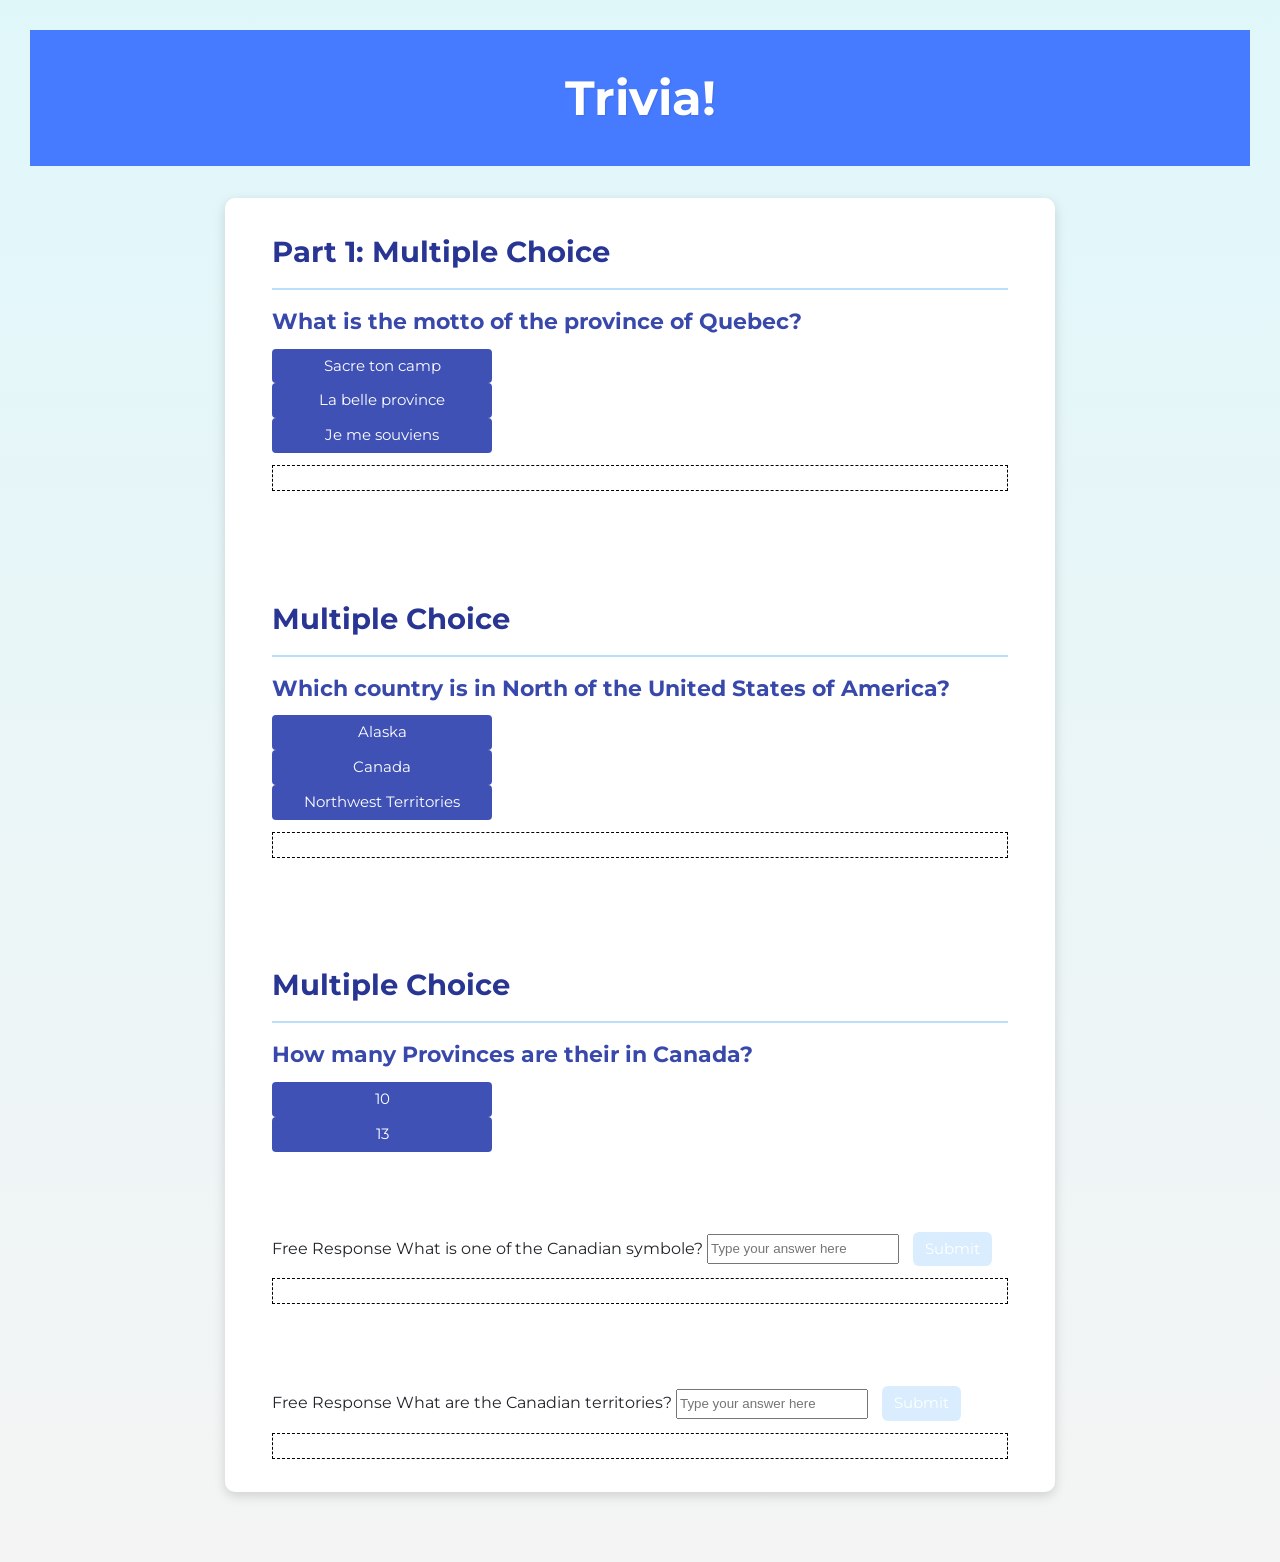
==== index.html @ b2a28aa2 "Add files via upload" ====
<!DOCTYPE html>

<html lang="en">
    <head>
        <link href="https://fonts.googleapis.com/css2?family=Montserrat:wght@500&display=swap" rel="stylesheet">
        <link href="styles.css" rel="stylesheet">
        <title>Trivia!</title>
        <script>

            // Wait for DOM content to load
            document.addEventListener('DOMContentLoaded', () => {
                console.log('DOM fully loaded');

                const questionGroups = [
                    {
                        buttons: document.querySelectorAll('.answer-button[data-question="1"]'),
                        feedback: document.getElementById('part1-feedback-1')
                    },
                    {
                        buttons: document.querySelectorAll('answer-button[data-question="2"]'),
                        feedback: document.getElementById('part1-feedback-2')
                    }
                ];

                questionGroups.forEach(group => {
                    group.buttons.forEach(button => {
                        button.addEventListener('click', () => {
                            console.log('Multiple-choice button clicked:', button.textContent);

                            group.buttons.forEach(btn => btn.disabled = true);
                            group.buttons.forEach(btn => btn.classList.remove('correct', 'incorrect'));
                            group.feedback.textContext = '';

                            if (button.dataset.correct == 'true') {
                                button.classList.add('correct');
                                group.feedback.textContent = 'Correct!';
                                group.feedback.style.color = '#28a745';
                                console.log('Set feedback to Correct!');
                            } else {
                                button.classList.add('incorrect');
                                group.feedback.textContent = 'Incorrect!';
                                group.feedback.style.color = '#dc3545';
                                console.log('Set feedback to Incorrect');
                            }
                        });
                    });
                });

                const freeResponseQuestions = [
                    {
                        input: document.getElementById('free-response-1'),
                        button: document.getElementById('submit-answer-1'),
                        feedback: document.getElementById('part2-feedback-1'),
                        correctAnswer: 'maple leaf'
                    },
                    {
                        input: document.getElementById('free-response-2'),
                        button: document.getElementById('submit-answer-2'),
                        feedback: document.getElementById('part2-feedback-2'),
                        correctAnswer: ['yukon', 'northwest territories', 'nunavut']
                    }
                ];

                freeResponseQuestions.forEach(question => {
                    console.log('Initializing free-response question ${index + 1}');
                    if (!question.input || !question.button || !question.feedback) {
                        console.error('Element missing for free-response question ${index + 1};',
                            { input: !!question.input, button: !!question.button, feedback: !!question.feedback });
                        return;
                    }
                    question.button.addEventListener('click', () => {
                        console.log('Free-response submit clicked, input:', question.input.value);

                        question.input.classList.remove('correct', 'incorrect');
                        question.feedback.textContent = '';

                        const userAnswer = question.input.value.trim().toLowerCase();
                        if (question.correctAnswer) {

                            if(userAnswer == question.correctAnswer) {
                            question.input.classList.add('correct');
                            question.feedback.textContent = 'Correct!';
                            question.feedback.style.color = '#28a745';
                            console.log('Free-response set to Correct!');
                        } else {
                            question.input.classList.add('incorrect');
                            question.feedback.textContent = 'Incorrect';
                            question.feedback.style.color = '#dc3545';
                            console.log('Free-response set to Incorrect');
                        }
                    } else if (question.correctAnswers) {
                        const answers = userAnswer.split(',').map(answer => answer.trim().toLowerCase());
                        const allCorrect = question.correctAswers.every(correct => answers.includes(correct)) &&
                                          answers.every(answer => question.correctAnswers.includes(answer));
                        if (allCorrect && answers.length === question.correctAnswers.length) {
                            question.input.classList.add('correct');
                            question.feedback.textContent = 'Correct!';
                            question.feedback.style.color = '#28a745';
                            console.log('Free-response set to Correct!');
                        } else {
                            question.input.classList.add('incorrect');
                            question.feedback.textContent = 'Incorrect';
                            question.feedback.style.color = '#dc3545';
                            console.log('Free-response set to Incorrect');
                        }
                    }
                });
            });
        });

        // TODO: Add code to check answers to questions
        </script>
    </head>
    <body>
        <div class="header">
            <h1>Trivia!</h1>
        </div>

        <div class="container">
            <div class="section">
                <h2>Part 1: Multiple Choice </h2>
                <hr>
                <h3>What is the motto of the province of Quebec?</h3>
                <button class="answer-button" data-question="1" data-correct="false">Sacre ton camp</button>
                <button class="answer-button" data-question="1" data-correct="false">La belle province</button>
                <button class="answer-button" data-question="1" data-correct="true">Je me souviens</button>
                <p id="part1-feedback-1"></p>
            </div>

            <div class="section">
                <h2>Multiple Choice</h2>
                <hr>
                <h3>Which country is in North of the United States of America?</h3>
                <button class="answer-button" data-question="2" data-correct="false">Alaska</button>
                <button class="answer-button" data-question="2" data-correct="true">Canada</button>
                <button class="answer-button" data-question="2" data-correct="false">Northwest Territories</button>
                <p id="part1-feedback-2"></p>
            </div>

            <div class="section">
                <h2>Multiple Choice</h2>
                <hr>
                <h3>How many Provinces are their in Canada?</h3>
                <button class="answer-button" data-question="3" data-correct="true">10</button>
                <button class="answer-button" data-question="3" data-correct="false">13</button>
                <p id="part1-feedback-3"></p>
            </div>

            <div class="section">
                </h2>Free Response</h2>
                </hr>
                </h3>What is one of the Canadian symbole?</h3>
                <input type="text" id="free-response" placeholder="Type your answer here">
                <button id="submit-answer-1">Submit</button>
                <p id="part2-feedback-1"></p>
            </div>

                <div class="section">
                    </h2>Free Response</h2>
                    </hr>
                    </h3>What are the Canadian territories?</h3>
                    <input type="text" id="free-response" placeholder="Type your answer here">
                    <button id="submit-answer-2">Submit</button>
                    <p id="part2-feedback-2"></p>
                </div>
            </div>
    </body>
</html>
---- styles.css ----
body {
    font-family: 'Montserrat', sans-serif;
    color: #212529;
    font-size: 1rem;
    font-weight: 400;
    line-height: 1.5;
    margin: 0;
    text-align: left;
    padding: 30px;
    background: linear-gradient(to bottom, #e0f7fa, #f4f4f4);
}

.container {
    margin-left: auto;
    margin-right: auto;
    padding-left: 15px;
    padding-right: 15px;
    max-width: 800px;
    background-color: #ffffff;
    border-radius: 10px;
    box-shadow: 0 4px 12px rgba(0, 0, 0, 0.15);
    transition: transform 0.2s ease-in-out;
}

.container:hover {
    transform: translateY(-5px);
}

.header {
    background-color: #477bff;
    color: #fff;
    margin-bottom: 2rem;
    padding: 2rem 1rem;
    text-align: center;
}

.section {
    padding: 0.5rem 2rem 1rem 2rem;
    margin-bottom: 40px;
    transition: background-color 0.15s ease-in-out;
}

.section:hover {
    background-color: #f5f5f5;
}

h1 {
    font-family: 'Montserrat', sans-serif;
    font-size: 48px;
    margin: 0;
    text-shadow: 1px 1px 2px rgba(0, 0, 0, 0.1)
}

h2 {
    color: #283593;
    font-size: 1.8em;
    margin-bottom: 10px;
}

h3 {
    color: #3949ab;
    font-size: 1.4em;
    margin: 15px 0 10px;
}

hr{
    border: 0;
    border-top: 2px solid #bbdefb;
    margin: 15px 0;
}

button, input[type="submit"] {
    background-color: #d9edff;
    border: 1px solid transparent;
    border-radius: 0.25rem;
    font-size: 0.95rem;
    font-weight: 400;
    line-height: 1.5;
    padding: 0.375rem 0.75rem;
    text-align: center;
    transition: color 0.15s ease-in-out, background-color 0.15s ease-in-out, border-color 0.15s ease-in-out, box-shadow 0.15s ease-in-out;
    vertical-align: middle;
}


input[type="text"] {
    line-height: 1.8;
    width: 25%;
}

input[type="text"]:hover {
    background-color: #f5f5f5;
    transition: color 2s ease-in-out, background-color 0.15s ease-in-out;
}

.answer-button {
    display: block;
    width: 220px;
    padding: 12px
    margin: 8px 0;
    background-color: #3f51b5;
    color: white;
    border: none;
    border: none;
    border-radius: 6px
    cursor: pointer;
    font-family: 'Montserrat', sans-serif;
    font-size: 0.95rem;
    line-height: 1.5;
    transition: background-color 0.15s ease-in-out, transform 0.2s ease-in-out;
}

.answer-button:hover:not(:disabled) {
    background-color: #303f9f;
    transform: scale(1.05);
}

.answer-button:disabled {
    background-color: #b0bec5;
    cursor: not-allowed;
}

.correct {
    background-color: #28a745 !important;
    transform: scale(1.05);
}

.incorrect {
    background-color: #dc3545 !important;
    transform: scale(1.05);
}

#free-response-1, #free-response-2 {
    width: 220px;
    padding: 12px;
    margin: 10px 0,
    border: 2px solid #bbdefb;
    border-radius: 6px;
    font-family: 'Montserra', sans-serif;
    font-size: 0.95rem;
    line-height: 1.5;
    transition: border-color 0.15s ease-in-out, background-color 0.15s ease-in-out;
}

#free-response-1:focus, #free-response-2:focus {
    border-color: #3f51b5;
    background-color: #f5f5f5;
    outline: none;
}

#submit-answer-1, #submit-answer-2 {
    padding: 12px 24px
    background-color: #3f51b5;
    color: white;
    border: none;
    border-radius: 6px;
    cursor: pointer;
    font-family: 'Montserrat', sans-serif;
    font-size: 0.95rem;
    line-height: 1.5;
    margin-left: 10px;
    transition: background-color 0.15s ease-in-out, transform 0.2s ease-in-out;
}

#submit-answer-1:hover, #submit-answer-2:hover {
    background-color: #303f9f;
    transform: scale(1.05);
}

#part1-feedback-1, #part1-feedback-2, #part2-feedback-1, #part2-feedback-2 {
    margin-top: 12px;
    font-weight: bold;
    font-family: 'Montserrat', sans-serif;
    font-size: 1.1em;
    min-height: 24px;
    display: block;
    visibility: visible;
    opacity: 1;
    border: 1px dashed #000;
}
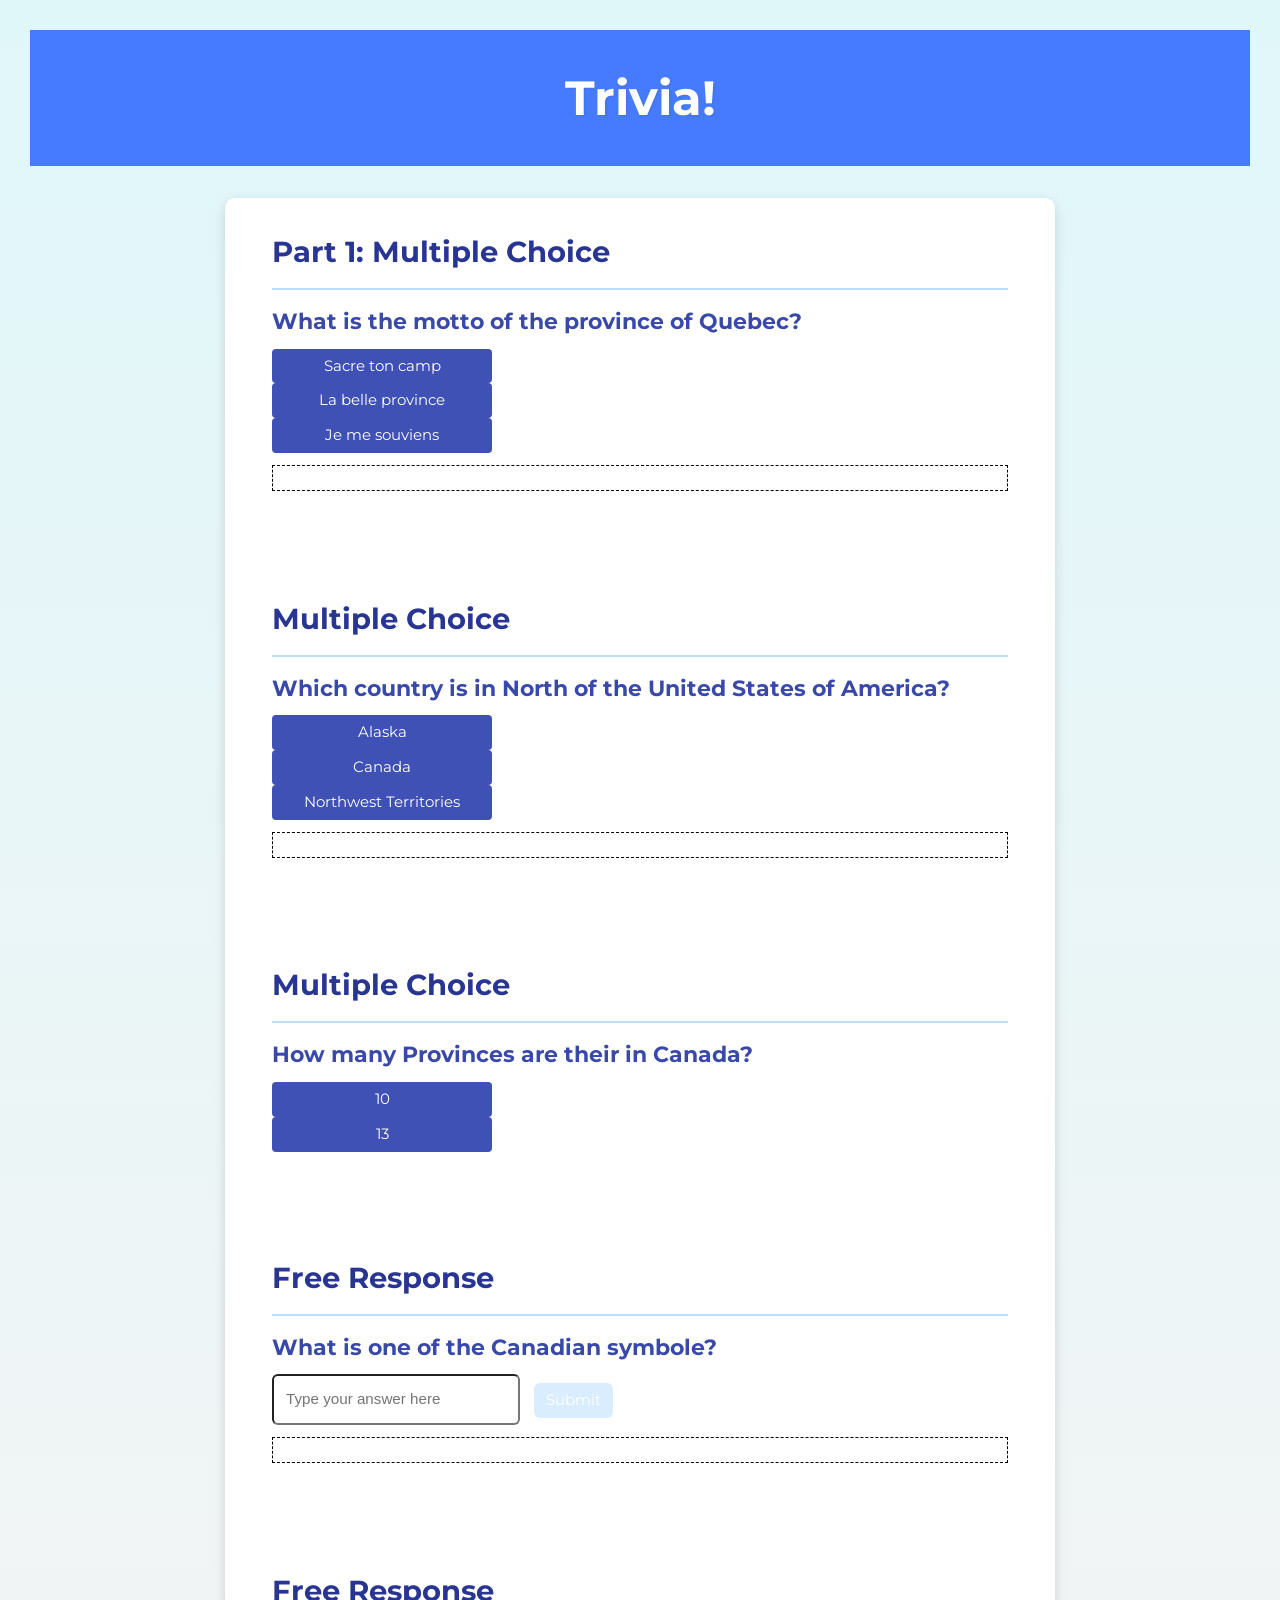
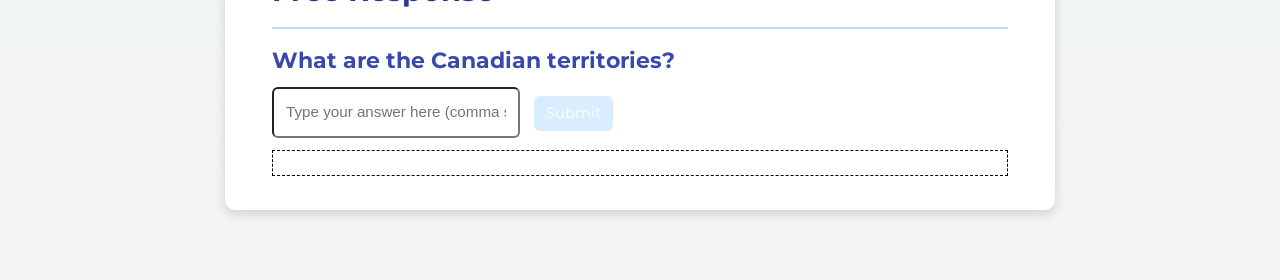
==== commit 9902cabe: "Fix HTML structure and update JavaScript logic" ====
--- a/index.html
+++ b/index.html
@@ -1,12 +1,10 @@
 <!DOCTYPE html>
-
 <html lang="en">
     <head>
-        <link href="https://fonts.googleapis.com/css2?family=Montserrat:wght@500&display=swap" rel="stylesheet">
+        <link href="https://fonts.googleapis.com/css2?family=Montserrat:wght=500&display=swap" rel="stylesheet">
         <link href="styles.css" rel="stylesheet">
         <title>Trivia!</title>
         <script>
-
             // Wait for DOM content to load
             document.addEventListener('DOMContentLoaded', () => {
                 console.log('DOM fully loaded');
@@ -17,8 +15,12 @@
                         feedback: document.getElementById('part1-feedback-1')
                     },
                     {
-                        buttons: document.querySelectorAll('answer-button[data-question="2"]'),
+                        buttons: document.querySelectorAll('.answer-button[data-question="2"]'),
                         feedback: document.getElementById('part1-feedback-2')
+                    },
+                    {
+                        buttons: document.querySelectorAll('.answer-button[data-question="3"]'),
+                        feedback: document.getElementById('part1-feedback-3')
                     }
                 ];
 
@@ -29,9 +31,9 @@
 
                             group.buttons.forEach(btn => btn.disabled = true);
                             group.buttons.forEach(btn => btn.classList.remove('correct', 'incorrect'));
-                            group.feedback.textContext = '';
+                            group.feedback.textContent = '';
 
-                            if (button.dataset.correct == 'true') {
+                            if (button.dataset.correct === 'true') {
                                 button.classList.add('correct');
                                 group.feedback.textContent = 'Correct!';
                                 group.feedback.style.color = '#28a745';
@@ -57,17 +59,18 @@
                         input: document.getElementById('free-response-2'),
                         button: document.getElementById('submit-answer-2'),
                         feedback: document.getElementById('part2-feedback-2'),
-                        correctAnswer: ['yukon', 'northwest territories', 'nunavut']
+                        correctAnswers: ['yukon', 'northwest territories', 'nunavut']
                     }
                 ];
 
-                freeResponseQuestions.forEach(question => {
-                    console.log('Initializing free-response question ${index + 1}');
+                freeResponseQuestions.forEach((question, index) => {
+                    console.log(`Initializing free-response question ${index + 1}`);
                     if (!question.input || !question.button || !question.feedback) {
-                        console.error('Element missing for free-response question ${index + 1};',
+                        console.error(`Element missing for free-response question ${index + 1}:`,
                             { input: !!question.input, button: !!question.button, feedback: !!question.feedback });
                         return;
                     }
+                    
                     question.button.addEventListener('click', () => {
                         console.log('Free-response submit clicked, input:', question.input.value);
 
@@ -75,40 +78,39 @@
                         question.feedback.textContent = '';
 
                         const userAnswer = question.input.value.trim().toLowerCase();
+                        
                         if (question.correctAnswer) {
-
-                            if(userAnswer == question.correctAnswer) {
-                            question.input.classList.add('correct');
-                            question.feedback.textContent = 'Correct!';
-                            question.feedback.style.color = '#28a745';
-                            console.log('Free-response set to Correct!');
-                        } else {
-                            question.input.classList.add('incorrect');
-                            question.feedback.textContent = 'Incorrect';
-                            question.feedback.style.color = '#dc3545';
-                            console.log('Free-response set to Incorrect');
+                            if (userAnswer === question.correctAnswer) {
+                                question.input.classList.add('correct');
+                                question.feedback.textContent = 'Correct!';
+                                question.feedback.style.color = '#28a745';
+                                console.log('Free-response set to Correct!');
+                            } else {
+                                question.input.classList.add('incorrect');
+                                question.feedback.textContent = 'Incorrect!';
+                                question.feedback.style.color = '#dc3545';
+                                console.log('Free-response set to Incorrect');
+                            }
+                        } else if (question.correctAnswers) {
+                            const answers = userAnswer.split(',').map(answer => answer.trim().toLowerCase());
+                            const allCorrect = question.correctAnswers.every(correct => answers.includes(correct)) &&
+                                               answers.every(answer => question.correctAnswers.includes(answer));
+                            
+                            if (allCorrect && answers.length === question.correctAnswers.length) {
+                                question.input.classList.add('correct');
+                                question.feedback.textContent = 'Correct!';
+                                question.feedback.style.color = '#28a745';
+                                console.log('Free-response set to Correct!');
+                            } else {
+                                question.input.classList.add('incorrect');
+                                question.feedback.textContent = 'Incorrect!';
+                                question.feedback.style.color = '#dc3545';
+                                console.log('Free-response set to Incorrect');
+                            }
                         }
-                    } else if (question.correctAnswers) {
-                        const answers = userAnswer.split(',').map(answer => answer.trim().toLowerCase());
-                        const allCorrect = question.correctAswers.every(correct => answers.includes(correct)) &&
-                                          answers.every(answer => question.correctAnswers.includes(answer));
-                        if (allCorrect && answers.length === question.correctAnswers.length) {
-                            question.input.classList.add('correct');
-                            question.feedback.textContent = 'Correct!';
-                            question.feedback.style.color = '#28a745';
-                            console.log('Free-response set to Correct!');
-                        } else {
-                            question.input.classList.add('incorrect');
-                            question.feedback.textContent = 'Incorrect';
-                            question.feedback.style.color = '#dc3545';
-                            console.log('Free-response set to Incorrect');
-                        }
-                    }
+                    });
                 });
             });
-        });
-
-        // TODO: Add code to check answers to questions
         </script>
     </head>
     <body>
@@ -118,7 +120,7 @@
 
         <div class="container">
             <div class="section">
-                <h2>Part 1: Multiple Choice </h2>
+                <h2>Part 1: Multiple Choice</h2>
                 <hr>
                 <h3>What is the motto of the province of Quebec?</h3>
                 <button class="answer-button" data-question="1" data-correct="false">Sacre ton camp</button>
@@ -147,22 +149,22 @@
             </div>
 
             <div class="section">
-                </h2>Free Response</h2>
-                </hr>
-                </h3>What is one of the Canadian symbole?</h3>
-                <input type="text" id="free-response" placeholder="Type your answer here">
+                <h2>Free Response</h2>
+                <hr>
+                <h3>What is one of the Canadian symbole?</h3>
+                <input type="text" id="free-response-1" placeholder="Type your answer here">
                 <button id="submit-answer-1">Submit</button>
                 <p id="part2-feedback-1"></p>
             </div>
 
-                <div class="section">
-                    </h2>Free Response</h2>
-                    </hr>
-                    </h3>What are the Canadian territories?</h3>
-                    <input type="text" id="free-response" placeholder="Type your answer here">
-                    <button id="submit-answer-2">Submit</button>
-                    <p id="part2-feedback-2"></p>
-                </div>
+            <div class="section">
+                <h2>Free Response</h2>
+                <hr>
+                <h3>What are the Canadian territories?</h3>
+                <input type="text" id="free-response-2" placeholder="Type your answer here (comma separated)">
+                <button id="submit-answer-2">Submit</button>
+                <p id="part2-feedback-2"></p>
             </div>
+        </div>
     </body>
 </html>
